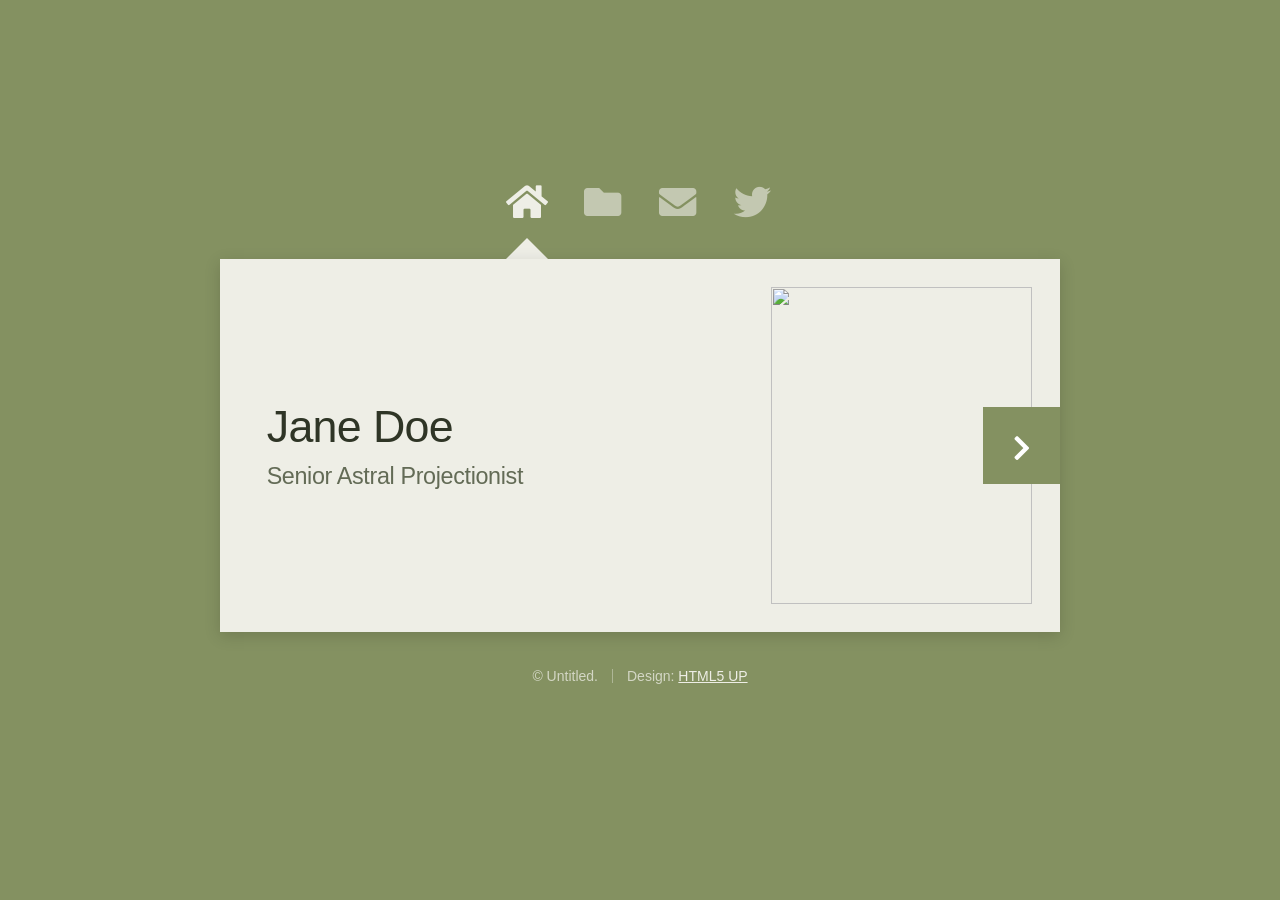
==== index - first.html @ cb17e549 "Add files via upload" ====
<!DOCTYPE HTML>
<!--
	Astral by HTML5 UP
	html5up.net | @ajlkn
	Free for personal and commercial use under the CCA 3.0 license (html5up.net/license)
-->
<html>
	<head>
		<title>Astral by HTML5 UP</title>
		<meta charset="utf-8" />
		<meta name="viewport" content="width=device-width, initial-scale=1, user-scalable=no" />
		<link rel="stylesheet" href="assets/css/main.css" />
		<noscript><link rel="stylesheet" href="assets/css/noscript.css" /></noscript>
	</head>
	<body class="is-preload">

		<!-- Wrapper-->
			<div id="wrapper">

				<!-- Nav -->
					<nav id="nav">
						<a href="#" class="icon solid fa-home"><span>Home</span></a>
						<a href="#work" class="icon solid fa-folder"><span>Work</span></a>
						<a href="#contact" class="icon solid fa-envelope"><span>Contact</span></a>
						<a href="https://twitter.com/ajlkn" class="icon brands fa-twitter"><span>Twitter</span></a>
					</nav>

				<!-- Main -->
					<div id="main">

						<!-- Me -->
							<article id="home" class="panel intro">
								<header>
									<h1>Jane Doe</h1>
									<p>Senior Astral Projectionist</p>
								</header>
								<a href="#work" class="jumplink pic">
									<span class="arrow icon solid fa-chevron-right"><span>See my work</span></span>
									<img src="images/me.jpg" alt="" />
								</a>
							</article>

						<!-- Work -->
							<article id="work" class="panel">
								<header>
									<h2>Work</h2>
								</header>
								<p>
									Phasellus enim sapien, blandit ullamcorper elementum eu, condimentum eu elit.
									Vestibulum ante ipsum primis in faucibus orci luctus et ultrices posuere cubilia
									luctus elit eget interdum.
								</p>
								<section>
									<div class="row">
										<div class="col-4 col-6-medium col-12-small">
											<a href="#" class="image fit"><img src="images/pic01.jpg" alt=""></a>
										</div>
										<div class="col-4 col-6-medium col-12-small">
											<a href="#" class="image fit"><img src="images/pic02.jpg" alt=""></a>
										</div>
										<div class="col-4 col-6-medium col-12-small">
											<a href="#" class="image fit"><img src="images/pic03.jpg" alt=""></a>
										</div>
										<div class="col-4 col-6-medium col-12-small">
											<a href="#" class="image fit"><img src="images/pic04.jpg" alt=""></a>
										</div>
										<div class="col-4 col-6-medium col-12-small">
											<a href="#" class="image fit"><img src="images/pic05.jpg" alt=""></a>
										</div>
										<div class="col-4 col-6-medium col-12-small">
											<a href="#" class="image fit"><img src="images/pic06.jpg" alt=""></a>
										</div>
										<div class="col-4 col-6-medium col-12-small">
											<a href="#" class="image fit"><img src="images/pic07.jpg" alt=""></a>
										</div>
										<div class="col-4 col-6-medium col-12-small">
											<a href="#" class="image fit"><img src="images/pic08.jpg" alt=""></a>
										</div>
										<div class="col-4 col-6-medium col-12-small">
											<a href="#" class="image fit"><img src="images/pic09.jpg" alt=""></a>
										</div>
										<div class="col-4 col-6-medium col-12-small">
											<a href="#" class="image fit"><img src="images/pic10.jpg" alt=""></a>
										</div>
										<div class="col-4 col-6-medium col-12-small">
											<a href="#" class="image fit"><img src="images/pic11.jpg" alt=""></a>
										</div>
										<div class="col-4 col-6-medium col-12-small">
											<a href="#" class="image fit"><img src="images/pic12.jpg" alt=""></a>
										</div>
									</div>
								</section>
							</article>

						<!-- Contact -->
							<article id="contact" class="panel">
								<header>
									<h2>Contact Me</h2>
								</header>
								<form action="#" method="post">
									<div>
										<div class="row">
											<div class="col-6 col-12-medium">
												<input type="text" name="name" placeholder="Name" />
											</div>
											<div class="col-6 col-12-medium">
												<input type="text" name="email" placeholder="Email" />
											</div>
											<div class="col-12">
												<input type="text" name="subject" placeholder="Subject" />
											</div>
											<div class="col-12">
												<textarea name="message" placeholder="Message" rows="6"></textarea>
											</div>
											<div class="col-12">
												<input type="submit" value="Send Message" />
											</div>
										</div>
									</div>
								</form>
							</article>

					</div>

				<!-- Footer -->
					<div id="footer">
						<ul class="copyright">
							<li>&copy; Untitled.</li><li>Design: <a href="http://html5up.net">HTML5 UP</a></li>
						</ul>
					</div>

			</div>

		<!-- Scripts -->
			<script src="assets/js/jquery.min.js"></script>
			<script src="assets/js/browser.min.js"></script>
			<script src="assets/js/breakpoints.min.js"></script>
			<script src="assets/js/util.js"></script>
			<script src="assets/js/main.js"></script>

	</body>
</html>
---- assets/css/main.css ----
@import url("https://fonts.googleapis.com/css?family=Source+Sans+Pro:300,400,300italic,400italic");
@import url("fontawesome-all.min.css");

/*
	Astral by HTML5 UP
	html5up.net | @ajlkn
	Free for personal and commercial use under the CCA 3.0 license (html5up.net/license)
*/

html, body, div, span, applet, object,
iframe, h1, h2, h3, h4, h5, h6, p, blockquote,
pre, a, abbr, acronym, address, big, cite,
code, del, dfn, em, img, ins, kbd, q, s, samp,
small, strike, strong, sub, sup, tt, var, b,
u, i, center, dl, dt, dd, ol, ul, li, fieldset,
form, label, legend, table, caption, tbody,
tfoot, thead, tr, th, td, article, aside,
canvas, details, embed, figure, figcaption,
footer, header, hgroup, menu, nav, output, ruby,
section, summary, time, mark, audio, video {
	margin: 0;
	padding: 0;
	border: 0;
	font-size: 100%;
	font: inherit;
	vertical-align: baseline;}

article, aside, details, figcaption, figure,
footer, header, hgroup, menu, nav, section {
	display: block;}

body {
	line-height: 1;
}

ol, ul {
	list-style: none;
}

blockquote, q {
	quotes: none;
}

	blockquote:before, blockquote:after, q:before, q:after {
		content: '';
		content: none;
	}

table {
	border-collapse: collapse;
	border-spacing: 0;
}

body {
	-webkit-text-size-adjust: none;
}

mark {
	background-color: transparent;
	color: inherit;
}

input::-moz-focus-inner {
	border: 0;
	padding: 0;
}

input, select, textarea {
	-moz-appearance: none;
	-webkit-appearance: none;
	-ms-appearance: none;
	appearance: none;
}

/* Row */

	.row {
		display: flex;
		flex-wrap: wrap;
		box-sizing: border-box;
		align-items: stretch;
	}

		.row > * {
			box-sizing: border-box;
		}

		.row.gtr-uniform > * > :last-child {
			margin-bottom: 0;
		}

		.row.aln-left {
			justify-content: flex-start;
		}

		.row.aln-center {
			justify-content: center;
		}

		.row.aln-right {
			justify-content: flex-end;
		}

		.row.aln-top {
			align-items: flex-start;
		}

		.row.aln-middle {
			align-items: center;
		}

		.row.aln-bottom {
			align-items: flex-end;
		}

		.row > .imp {
			order: -1;
		}

		.row > .col-1 {
			width: 8.33333%;
		}

		.row > .off-1 {
			margin-left: 8.33333%;
		}

		.row > .col-2 {
			width: 16.66667%;
		}

		.row > .off-2 {
			margin-left: 16.66667%;
		}

		.row > .col-3 {
			width: 25%;
		}

		.row > .off-3 {
			margin-left: 25%;
		}

		.row > .col-4 {
			width: 33.33333%;
		}

		.row > .off-4 {
			margin-left: 33.33333%;
		}

		.row > .col-5 {
			width: 41.66667%;
		}

		.row > .off-5 {
			margin-left: 41.66667%;
		}

		.row > .col-6 {
			width: 50%;
		}

		.row > .off-6 {
			margin-left: 50%;
		}

		.row > .col-7 {
			width: 58.33333%;
		}

		.row > .off-7 {
			margin-left: 58.33333%;
		}

		.row > .col-8 {
			width: 66.66667%;
		}

		.row > .off-8 {
			margin-left: 66.66667%;
		}

		.row > .col-9 {
			width: 75%;
		}

		.row > .off-9 {
			margin-left: 75%;
		}

		.row > .col-10 {
			width: 83.33333%;
		}

		.row > .off-10 {
			margin-left: 83.33333%;
		}

		.row > .col-11 {
			width: 91.66667%;
		}

		.row > .off-11 {
			margin-left: 91.66667%;
		}

		.row > .col-12 {
			width: 100%;
		}

		.row > .off-12 {
			margin-left: 100%;
		}

		.row.gtr-0 {
			margin-top: 0em;
			margin-left: 0em;
		}

			.row.gtr-0 > * {
				padding: 0em 0 0 0em;
			}

			.row.gtr-0.gtr-uniform {
				margin-top: 0em;
			}

				.row.gtr-0.gtr-uniform > * {
					padding-top: 0em;
				}

		.row.gtr-25 {
			margin-top: -0.3125em;
			margin-left: -0.3125em;
		}

			.row.gtr-25 > * {
				padding: 0.3125em 0 0 0.3125em;
			}

			.row.gtr-25.gtr-uniform {
				margin-top: -0.3125em;
			}

				.row.gtr-25.gtr-uniform > * {
					padding-top: 0.3125em;
				}

		.row.gtr-50 {
			margin-top: -0.625em;
			margin-left: -0.625em;
		}

			.row.gtr-50 > * {
				padding: 0.625em 0 0 0.625em;
			}

			.row.gtr-50.gtr-uniform {
				margin-top: -0.625em;
			}

				.row.gtr-50.gtr-uniform > * {
					padding-top: 0.625em;
				}

		.row {
			margin-top: -1.25em;
			margin-left: -1.25em;
		}

			.row > * {
				padding: 1.25em 0 0 1.25em;
			}

			.row.gtr-uniform {
				margin-top: -1.25em;
			}

				.row.gtr-uniform > * {
					padding-top: 1.25em;
				}

		.row.gtr-150 {
			margin-top: -1.875em;
			margin-left: -1.875em;
		}

			.row.gtr-150 > * {
				padding: 1.875em 0 0 1.875em;
			}

			.row.gtr-150.gtr-uniform {
				margin-top: -1.875em;
			}

				.row.gtr-150.gtr-uniform > * {
					padding-top: 1.875em;
				}

		.row.gtr-200 {
			margin-top: -2.5em;
			margin-left: -2.5em;
		}

			.row.gtr-200 > * {
				padding: 2.5em 0 0 2.5em;
			}

			.row.gtr-200.gtr-uniform {
				margin-top: -2.5em;
			}

				.row.gtr-200.gtr-uniform > * {
					padding-top: 2.5em;
				}

		@media screen and (max-width: 1680px) {

			.row {
				display: flex;
				flex-wrap: wrap;
				box-sizing: border-box;
				align-items: stretch;
			}

				.row > * {
					box-sizing: border-box;
				}

				.row.gtr-uniform > * > :last-child {
					margin-bottom: 0;
				}

				.row.aln-left {
					justify-content: flex-start;
				}

				.row.aln-center {
					justify-content: center;
				}

				.row.aln-right {
					justify-content: flex-end;
				}

				.row.aln-top {
					align-items: flex-start;
				}

				.row.aln-middle {
					align-items: center;
				}

				.row.aln-bottom {
					align-items: flex-end;
				}

				.row > .imp-xlarge {
					order: -1;
				}

				.row > .col-1-xlarge {
					width: 8.33333%;
				}

				.row > .off-1-xlarge {
					margin-left: 8.33333%;
				}

				.row > .col-2-xlarge {
					width: 16.66667%;
				}

				.row > .off-2-xlarge {
					margin-left: 16.66667%;
				}

				.row > .col-3-xlarge {
					width: 25%;
				}

				.row > .off-3-xlarge {
					margin-left: 25%;
				}

				.row > .col-4-xlarge {
					width: 33.33333%;
				}

				.row > .off-4-xlarge {
					margin-left: 33.33333%;
				}

				.row > .col-5-xlarge {
					width: 41.66667%;
				}

				.row > .off-5-xlarge {
					margin-left: 41.66667%;
				}

				.row > .col-6-xlarge {
					width: 50%;
				}

				.row > .off-6-xlarge {
					margin-left: 50%;
				}

				.row > .col-7-xlarge {
					width: 58.33333%;
				}

				.row > .off-7-xlarge {
					margin-left: 58.33333%;
				}

				.row > .col-8-xlarge {
					width: 66.66667%;
				}

				.row > .off-8-xlarge {
					margin-left: 66.66667%;
				}

				.row > .col-9-xlarge {
					width: 75%;
				}

				.row > .off-9-xlarge {
					margin-left: 75%;
				}

				.row > .col-10-xlarge {
					width: 83.33333%;
				}

				.row > .off-10-xlarge {
					margin-left: 83.33333%;
				}

				.row > .col-11-xlarge {
					width: 91.66667%;
				}

				.row > .off-11-xlarge {
					margin-left: 91.66667%;
				}

				.row > .col-12-xlarge {
					width: 100%;
				}

				.row > .off-12-xlarge {
					margin-left: 100%;
				}

				.row.gtr-0 {
					margin-top: 0em;
					margin-left: 0em;
				}

					.row.gtr-0 > * {
						padding: 0em 0 0 0em;
					}

					.row.gtr-0.gtr-uniform {
						margin-top: 0em;
					}

						.row.gtr-0.gtr-uniform > * {
							padding-top: 0em;
						}

				.row.gtr-25 {
					margin-top: -0.3125em;
					margin-left: -0.3125em;
				}

					.row.gtr-25 > * {
						padding: 0.3125em 0 0 0.3125em;
					}

					.row.gtr-25.gtr-uniform {
						margin-top: -0.3125em;
					}

						.row.gtr-25.gtr-uniform > * {
							padding-top: 0.3125em;
						}

				.row.gtr-50 {
					margin-top: -0.625em;
					margin-left: -0.625em;
				}

					.row.gtr-50 > * {
						padding: 0.625em 0 0 0.625em;
					}

					.row.gtr-50.gtr-uniform {
						margin-top: -0.625em;
					}

						.row.gtr-50.gtr-uniform > * {
							padding-top: 0.625em;
						}

				.row {
					margin-top: -1.25em;
					margin-left: -1.25em;
				}

					.row > * {
						padding: 1.25em 0 0 1.25em;
					}

					.row.gtr-uniform {
						margin-top: -1.25em;
					}

						.row.gtr-uniform > * {
							padding-top: 1.25em;
						}

				.row.gtr-150 {
					margin-top: -1.875em;
					margin-left: -1.875em;
				}

					.row.gtr-150 > * {
						padding: 1.875em 0 0 1.875em;
					}

					.row.gtr-150.gtr-uniform {
						margin-top: -1.875em;
					}

						.row.gtr-150.gtr-uniform > * {
							padding-top: 1.875em;
						}

				.row.gtr-200 {
					margin-top: -2.5em;
					margin-left: -2.5em;
				}

					.row.gtr-200 > * {
						padding: 2.5em 0 0 2.5em;
					}

					.row.gtr-200.gtr-uniform {
						margin-top: -2.5em;
					}

						.row.gtr-200.gtr-uniform > * {
							padding-top: 2.5em;
						}

		}

		@media screen and (max-width: 1280px) {

			.row {
				display: flex;
				flex-wrap: wrap;
				box-sizing: border-box;
				align-items: stretch;
			}

				.row > * {
					box-sizing: border-box;
				}

				.row.gtr-uniform > * > :last-child {
					margin-bottom: 0;
				}

				.row.aln-left {
					justify-content: flex-start;
				}

				.row.aln-center {
					justify-content: center;
				}

				.row.aln-right {
					justify-content: flex-end;
				}

				.row.aln-top {
					align-items: flex-start;
				}

				.row.aln-middle {
					align-items: center;
				}

				.row.aln-bottom {
					align-items: flex-end;
				}

				.row > .imp-large {
					order: -1;
				}

				.row > .col-1-large {
					width: 8.33333%;
				}

				.row > .off-1-large {
					margin-left: 8.33333%;
				}

				.row > .col-2-large {
					width: 16.66667%;
				}

				.row > .off-2-large {
					margin-left: 16.66667%;
				}

				.row > .col-3-large {
					width: 25%;
				}

				.row > .off-3-large {
					margin-left: 25%;
				}

				.row > .col-4-large {
					width: 33.33333%;
				}

				.row > .off-4-large {
					margin-left: 33.33333%;
				}

				.row > .col-5-large {
					width: 41.66667%;
				}

				.row > .off-5-large {
					margin-left: 41.66667%;
				}

				.row > .col-6-large {
					width: 50%;
				}

				.row > .off-6-large {
					margin-left: 50%;
				}

				.row > .col-7-large {
					width: 58.33333%;
				}

				.row > .off-7-large {
					margin-left: 58.33333%;
				}

				.row > .col-8-large {
					width: 66.66667%;
				}

				.row > .off-8-large {
					margin-left: 66.66667%;
				}

				.row > .col-9-large {
					width: 75%;
				}

				.row > .off-9-large {
					margin-left: 75%;
				}

				.row > .col-10-large {
					width: 83.33333%;
				}

				.row > .off-10-large {
					margin-left: 83.33333%;
				}

				.row > .col-11-large {
					width: 91.66667%;
				}

				.row > .off-11-large {
					margin-left: 91.66667%;
				}

				.row > .col-12-large {
					width: 100%;
				}

				.row > .off-12-large {
					margin-left: 100%;
				}

				.row.gtr-0 {
					margin-top: 0em;
					margin-left: 0em;
				}

					.row.gtr-0 > * {
						padding: 0em 0 0 0em;
					}

					.row.gtr-0.gtr-uniform {
						margin-top: 0em;
					}

						.row.gtr-0.gtr-uniform > * {
							padding-top: 0em;
						}

				.row.gtr-25 {
					margin-top: -0.3125em;
					margin-left: -0.3125em;
				}

					.row.gtr-25 > * {
						padding: 0.3125em 0 0 0.3125em;
					}

					.row.gtr-25.gtr-uniform {
						margin-top: -0.3125em;
					}

						.row.gtr-25.gtr-uniform > * {
							padding-top: 0.3125em;
						}

				.row.gtr-50 {
					margin-top: -0.625em;
					margin-left: -0.625em;
				}

					.row.gtr-50 > * {
						padding: 0.625em 0 0 0.625em;
					}

					.row.gtr-50.gtr-uniform {
						margin-top: -0.625em;
					}

						.row.gtr-50.gtr-uniform > * {
							padding-top: 0.625em;
						}

				.row {
					margin-top: -1.25em;
					margin-left: -1.25em;
				}

					.row > * {
						padding: 1.25em 0 0 1.25em;
					}

					.row.gtr-uniform {
						margin-top: -1.25em;
					}

						.row.gtr-uniform > * {
							padding-top: 1.25em;
						}

				.row.gtr-150 {
					margin-top: -1.875em;
					margin-left: -1.875em;
				}

					.row.gtr-150 > * {
						padding: 1.875em 0 0 1.875em;
					}

					.row.gtr-150.gtr-uniform {
						margin-top: -1.875em;
					}

						.row.gtr-150.gtr-uniform > * {
							padding-top: 1.875em;
						}

				.row.gtr-200 {
					margin-top: -2.5em;
					margin-left: -2.5em;
				}

					.row.gtr-200 > * {
						padding: 2.5em 0 0 2.5em;
					}

					.row.gtr-200.gtr-uniform {
						margin-top: -2.5em;
					}

						.row.gtr-200.gtr-uniform > * {
							padding-top: 2.5em;
						}

		}

		@media screen and (max-width: 980px) {

			.row {
				display: flex;
				flex-wrap: wrap;
				box-sizing: border-box;
				align-items: stretch;
			}

				.row > * {
					box-sizing: border-box;
				}

				.row.gtr-uniform > * > :last-child {
					margin-bottom: 0;
				}

				.row.aln-left {
					justify-content: flex-start;
				}

				.row.aln-center {
					justify-content: center;
				}

				.row.aln-right {
					justify-content: flex-end;
				}

				.row.aln-top {
					align-items: flex-start;
				}

				.row.aln-middle {
					align-items: center;
				}

				.row.aln-bottom {
					align-items: flex-end;
				}

				.row > .imp-medium {
					order: -1;
				}

				.row > .col-1-medium {
					width: 8.33333%;
				}

				.row > .off-1-medium {
					margin-left: 8.33333%;
				}

				.row > .col-2-medium {
					width: 16.66667%;
				}

				.row > .off-2-medium {
					margin-left: 16.66667%;
				}

				.row > .col-3-medium {
					width: 25%;
				}

				.row > .off-3-medium {
					margin-left: 25%;
				}

				.row > .col-4-medium {
					width: 33.33333%;
				}

				.row > .off-4-medium {
					margin-left: 33.33333%;
				}

				.row > .col-5-medium {
					width: 41.66667%;
				}

				.row > .off-5-medium {
					margin-left: 41.66667%;
				}

				.row > .col-6-medium {
					width: 50%;
				}

				.row > .off-6-medium {
					margin-left: 50%;
				}

				.row > .col-7-medium {
					width: 58.33333%;
				}

				.row > .off-7-medium {
					margin-left: 58.33333%;
				}

				.row > .col-8-medium {
					width: 66.66667%;
				}

				.row > .off-8-medium {
					margin-left: 66.66667%;
				}

				.row > .col-9-medium {
					width: 75%;
				}

				.row > .off-9-medium {
					margin-left: 75%;
				}

				.row > .col-10-medium {
					width: 83.33333%;
				}

				.row > .off-10-medium {
					margin-left: 83.33333%;
				}

				.row > .col-11-medium {
					width: 91.66667%;
				}

				.row > .off-11-medium {
					margin-left: 91.66667%;
				}

				.row > .col-12-medium {
					width: 100%;
				}

				.row > .off-12-medium {
					margin-left: 100%;
				}

				.row.gtr-0 {
					margin-top: 0em;
					margin-left: 0em;
				}

					.row.gtr-0 > * {
						padding: 0em 0 0 0em;
					}

					.row.gtr-0.gtr-uniform {
						margin-top: 0em;
					}

						.row.gtr-0.gtr-uniform > * {
							padding-top: 0em;
						}

				.row.gtr-25 {
					margin-top: -0.3125em;
					margin-left: -0.3125em;
				}

					.row.gtr-25 > * {
						padding: 0.3125em 0 0 0.3125em;
					}

					.row.gtr-25.gtr-uniform {
						margin-top: -0.3125em;
					}

						.row.gtr-25.gtr-uniform > * {
							padding-top: 0.3125em;
						}

				.row.gtr-50 {
					margin-top: -0.625em;
					margin-left: -0.625em;
				}

					.row.gtr-50 > * {
						padding: 0.625em 0 0 0.625em;
					}

					.row.gtr-50.gtr-uniform {
						margin-top: -0.625em;
					}

						.row.gtr-50.gtr-uniform > * {
							padding-top: 0.625em;
						}

				.row {
					margin-top: -1.25em;
					margin-left: -1.25em;
				}

					.row > * {
						padding: 1.25em 0 0 1.25em;
					}

					.row.gtr-uniform {
						margin-top: -1.25em;
					}

						.row.gtr-uniform > * {
							padding-top: 1.25em;
						}

				.row.gtr-150 {
					margin-top: -1.875em;
					margin-left: -1.875em;
				}

					.row.gtr-150 > * {
						padding: 1.875em 0 0 1.875em;
					}

					.row.gtr-150.gtr-uniform {
						margin-top: -1.875em;
					}

						.row.gtr-150.gtr-uniform > * {
							padding-top: 1.875em;
						}

				.row.gtr-200 {
					margin-top: -2.5em;
					margin-left: -2.5em;
				}

					.row.gtr-200 > * {
						padding: 2.5em 0 0 2.5em;
					}

					.row.gtr-200.gtr-uniform {
						margin-top: -2.5em;
					}

						.row.gtr-200.gtr-uniform > * {
							padding-top: 2.5em;
						}

		}

		@media screen and (max-width: 736px) {

			.row {
				display: flex;
				flex-wrap: wrap;
				box-sizing: border-box;
				align-items: stretch;
			}

				.row > * {
					box-sizing: border-box;
				}

				.row.gtr-uniform > * > :last-child {
					margin-bottom: 0;
				}

				.row.aln-left {
					justify-content: flex-start;
				}

				.row.aln-center {
					justify-content: center;
				}

				.row.aln-right {
					justify-content: flex-end;
				}

				.row.aln-top {
					align-items: flex-start;
				}

				.row.aln-middle {
					align-items: center;
				}

				.row.aln-bottom {
					align-items: flex-end;
				}

				.row > .imp-small {
					order: -1;
				}

				.row > .col-1-small {
					width: 8.33333%;
				}

				.row > .off-1-small {
					margin-left: 8.33333%;
				}

				.row > .col-2-small {
					width: 16.66667%;
				}

				.row > .off-2-small {
					margin-left: 16.66667%;
				}

				.row > .col-3-small {
					width: 25%;
				}

				.row > .off-3-small {
					margin-left: 25%;
				}

				.row > .col-4-small {
					width: 33.33333%;
				}

				.row > .off-4-small {
					margin-left: 33.33333%;
				}

				.row > .col-5-small {
					width: 41.66667%;
				}

				.row > .off-5-small {
					margin-left: 41.66667%;
				}

				.row > .col-6-small {
					width: 50%;
				}

				.row > .off-6-small {
					margin-left: 50%;
				}

				.row > .col-7-small {
					width: 58.33333%;
				}

				.row > .off-7-small {
					margin-left: 58.33333%;
				}

				.row > .col-8-small {
					width: 66.66667%;
				}

				.row > .off-8-small {
					margin-left: 66.66667%;
				}

				.row > .col-9-small {
					width: 75%;
				}

				.row > .off-9-small {
					margin-left: 75%;
				}

				.row > .col-10-small {
					width: 83.33333%;
				}

				.row > .off-10-small {
					margin-left: 83.33333%;
				}

				.row > .col-11-small {
					width: 91.66667%;
				}

				.row > .off-11-small {
					margin-left: 91.66667%;
				}

				.row > .col-12-small {
					width: 100%;
				}

				.row > .off-12-small {
					margin-left: 100%;
				}

				.row.gtr-0 {
					margin-top: 0em;
					margin-left: 0em;
				}

					.row.gtr-0 > * {
						padding: 0em 0 0 0em;
					}

					.row.gtr-0.gtr-uniform {
						margin-top: 0em;
					}

						.row.gtr-0.gtr-uniform > * {
							padding-top: 0em;
						}

				.row.gtr-25 {
					margin-top: -0.3125em;
					margin-left: -0.3125em;
				}

					.row.gtr-25 > * {
						padding: 0.3125em 0 0 0.3125em;
					}

					.row.gtr-25.gtr-uniform {
						margin-top: -0.3125em;
					}

						.row.gtr-25.gtr-uniform > * {
							padding-top: 0.3125em;
						}

				.row.gtr-50 {
					margin-top: -0.625em;
					margin-left: -0.625em;
				}

					.row.gtr-50 > * {
						padding: 0.625em 0 0 0.625em;
					}

					.row.gtr-50.gtr-uniform {
						margin-top: -0.625em;
					}

						.row.gtr-50.gtr-uniform > * {
							padding-top: 0.625em;
						}

				.row {
					margin-top: -1.25em;
					margin-left: -1.25em;
				}

					.row > * {
						padding: 1.25em 0 0 1.25em;
					}

					.row.gtr-uniform {
						margin-top: -1.25em;
					}

						.row.gtr-uniform > * {
							padding-top: 1.25em;
						}

				.row.gtr-150 {
					margin-top: -1.875em;
					margin-left: -1.875em;
				}

					.row.gtr-150 > * {
						padding: 1.875em 0 0 1.875em;
					}

					.row.gtr-150.gtr-uniform {
						margin-top: -1.875em;
					}

						.row.gtr-150.gtr-uniform > * {
							padding-top: 1.875em;
						}

				.row.gtr-200 {
					margin-top: -2.5em;
					margin-left: -2.5em;
				}

					.row.gtr-200 > * {
						padding: 2.5em 0 0 2.5em;
					}

					.row.gtr-200.gtr-uniform {
						margin-top: -2.5em;
					}

						.row.gtr-200.gtr-uniform > * {
							padding-top: 2.5em;
						}

		}

/* Basic */

	html {
		box-sizing: border-box;
	}

	*, *:before, *:after {
		box-sizing: inherit;
	}

	body {
		background-color: #849161;
		background-image: none;
		overflow-y: scroll;
	}

		body.is-preload *, body.is-preload *:before, body.is-preload *:after {
			-moz-animation: none !important;
			-webkit-animation: none !important;
			-ms-animation: none !important;
			animation: none !important;
			-moz-transition: none !important;
			-webkit-transition: none !important;
			-ms-transition: none !important;
			transition: none !important;
		}

	body, input, textarea, select {
		font-family: 'Montserrat', sans-serif;
		font-weight: 300;
		color: #2f3526;
		font-size: 20pt;
		line-height: 1.75em;
	}

		@media screen and (max-width: 1680px) {

			body, input, textarea, select {
				font-size: 15pt;
			}

		}

		@media screen and (max-width: 1280px) {

			body, input, textarea, select {
				font-size: 14pt;
			}

		}

		@media screen and (max-width: 736px) {

			body, input, textarea, select {
				font-size: 12pt;
			}

		}

		@media screen and (max-width: 360px) {

			body, input, textarea, select {
				font-size: 11pt;
			}

		}

	strong, b, h1, h2, h3, h4, h5, h6 {
		font-weight: 400;
		color: #2f3526;
	}

	h1 {
		font-size: 2.4em;
		letter-spacing: -0.015em;
	}

	h2 {
		font-size: 1.8em;
		letter-spacing: -0.015em;
	}

	h3, h4, h5, h6 {
		font-size: 1.25em;
		letter-spacing: -0.015em;
	}

	@media screen and (max-width: 736px) {

		h1 {
			font-size: 1.75em;
		}

		h2 {
			font-size: 1.375em;
		}

		h3, h4, h5, h6 {
			font-size: 1em;
		}

	}

	blockquote {
		border-left: solid 0.5em #849161;
		padding: 1em 0 1em 2em;
		font-style: italic;
	}

	em, i {
		font-style: italic;
	}

	hr {
		border: 0;
		border-top: solid 1px #d5d8cd;
		padding: 1.5em 0 0 0;
		margin: 1.75em 0 0 0;
	}

	sub {
		position: relative;
		top: 0.5em;
		font-size: 0.8em;
	}

	sup {
		position: relative;
		top: -0.5em;
		font-size: 0.8em;
	}

	br.clear {
		clear: both;
	}

	p, ul, ol, dl, table, blockquote, form {
		margin-bottom: 2em;
	}

/* Table */

	table {
		width: 100%;
	}

		table.default tbody tr {
			border-bottom: solid 1px #d5d8cd;
		}

		table.default td {
			padding: 0.5em 1em 0.5em 1em;
		}

		table.default th {
			text-align: left;
			font-weight: 400;
			padding: 0.5em 1em 0.5em 1em;
		}

		table.default thead {
			border-bottom: solid 2px #d5d8cd;
		}

/* Form */

	form label {
		display: block;
		font-weight: 400;
		color: #2f3526;
		margin: 0 0 1em 0;
	}

	form input[type="text"],
	form input[type="email"],
	form input[type="password"],
	form select,
	form textarea {
		-webkit-appearance: none;
		border: 0;
		background: #ffffff;
		padding: 0.75em;
		width: 100%;
		color: #2f3526;
		-moz-transition: background-color .25s ease-in-out;
		-webkit-transition: background-color .25s ease-in-out;
		-ms-transition: background-color .25s ease-in-out;
		transition: background-color .25s ease-in-out;
	}

		form input[type="text"]:focus,
		form input[type="email"]:focus,
		form input[type="password"]:focus,
		form select:focus,
		form textarea:focus {
			background: #ffffff;
		}

	form input[type="text"],
	form input[type="email"],
	form input[type="password"],
	form select {
		line-height: 1.35em;
	}

	form ::-webkit-input-placeholder {
		color: #888888;
	}

	form :-moz-placeholder {
		color: #888888;
	}

	form ::-moz-placeholder {
		color: #888888;
	}

	form :-ms-input-placeholder {
		color: #888888;
	}

/* Section/Article */

	section, article {
		margin-bottom: 3em;
	}

		section > :last-child, section:last-child, article > :last-child, article:last-child {
			margin-bottom: 0;
		}

	header {
		margin: 0 0 1.5em 0;
	}

		header > p {
			margin: 0.5em 0 0 0;
			color: #636b56;
		}

		@media screen and (max-width: 736px) {

			header {
				margin: 0 0 1em 0;
			}

		}

/* Image */

	.image {
		display: inline-block;
	}

		.image img {
			display: block;
			width: 100%;
		}

		.image.fit {
			display: block;
			width: 100%;
		}

		.image.featured {
			display: block;
			width: 100%;
			margin: 0 0 2em 0;
		}

		.image.left {
			float: left;
			margin: 0 2em 2em 0;
		}

		.image.centered {
			display: block;
			margin: 0 0 2em 0;
		}

			.image.centered img {
				margin: 0 auto;
				width: auto;
			}

/* Button */

	input[type="button"],
	input[type="submit"],
	input[type="reset"],
	button,
	.button {
		-moz-transition: background-color .25s ease-in-out;
		-webkit-transition: background-color .25s ease-in-out;
		-ms-transition: background-color .25s ease-in-out;
		transition: background-color .25s ease-in-out;
		-webkit-appearance: none;
		display: inline-block;
		background-color: #849161;
		color: #ffffff;
		border: 0;
		cursor: pointer;
		outline: 0;
		padding: 0.7em 1.5em 0.7em 1.5em;
	}

		input[type="button"]:hover,
		input[type="submit"]:hover,
		input[type="reset"]:hover,
		button:hover,
		.button:hover {
			background-color: #6f7b50;
		}

		input[type="button"]:active,
		input[type="submit"]:active,
		input[type="reset"]:active,
		button:active,
		.button:active {
			background-color: #5b6542;
		}

		input[type="button"].alt,
		input[type="submit"].alt,
		input[type="reset"].alt,
		button.alt,
		.button.alt {
			background-color: #777777;
		}

			input[type="button"].alt:hover,
			input[type="submit"].alt:hover,
			input[type="reset"].alt:hover,
			button.alt:hover,
			.button.alt:hover {
				background-color: #888888;
			}

			input[type="button"].alt:active,
			input[type="submit"].alt:active,
			input[type="reset"].alt:active,
			button.alt:active,
			.button.alt:active {
				background-color: #999999;
			}

		input[type="button"].small,
		input[type="submit"].small,
		input[type="reset"].small,
		button.small,
		.button.small {
			font-size: 0.75em;
		}

		input[type="button"].large,
		input[type="submit"].large,
		input[type="reset"].large,
		button.large,
		.button.large {
			font-size: 1.25em;
			padding: 0.5em 1.25em 0.5em 1.25em;
		}

		input[type="button"].xlarge,
		input[type="submit"].xlarge,
		input[type="reset"].xlarge,
		button.xlarge,
		.button.xlarge {
			font-size: 1.5em;
			padding: 0.5em 1.25em 0.5em 1.25em;
		}

		@media screen and (max-width: 736px) {

			input[type="button"],
			input[type="submit"],
			input[type="reset"],
			button,
			.button {
				width: 100%;
			}

		}

/* List */

	ul {
		list-style: disc;
		padding-left: 1em;
	}

		ul li {
			padding-left: 0.5em;
		}

	ol {
		list-style: decimal;
		padding-left: 1.25em;
	}

		ol li {
			padding-left: 0.25em;
		}

/* Actions */

	ul.actions {
		list-style: none;
		padding-left: 0;
	}

		ul.actions li {
			display: inline-block;
			padding-left: 0;
			margin: 0 0 0 0.5em;
		}

			ul.actions li:first-child {
				margin-left: 0;
			}

		@media screen and (max-width: 736px) {

			ul.actions li {
				display: block;
				margin: 0.75em 0 0 0;
			}

				ul.actions li:first-child {
					margin-top: 0;
				}

		}

/* Icons */

	.icon {
		text-decoration: none;
		position: relative;
		text-decoration: none;
	}

		.icon:before {
			-moz-osx-font-smoothing: grayscale;
			-webkit-font-smoothing: antialiased;
			display: inline-block;
			font-style: normal;
			font-variant: normal;
			text-rendering: auto;
			line-height: 1;
			text-transform: none !important;
			font-family: 'Font Awesome 5 Free';
			font-weight: 400;
		}

		.icon.solid:before {
			font-weight: 900;
		}

		.icon.brands:before {
			font-family: 'Font Awesome 5 Brands';
		}

		.icon:before {
			line-height: inherit;
		}

		.icon > .label {
			display: none;
		}

/* Nav */

	#nav {
		text-align: center;
		height: 4.25em;
		cursor: default;
	}

		#nav a {
			position: relative;
			display: inline-block;
			color: #eeeee6;
			width: 1em;
			height: 1em;
			line-height: 0.9em;
			font-size: 2.5em;
			margin: 0 0.25em 0 0.25em;
			opacity: 0.6;
			outline: 0;
			-moz-transition: opacity .25s ease-in-out;
			-webkit-transition: opacity .25s ease-in-out;
			-ms-transition: opacity .25s ease-in-out;
			transition: opacity .25s ease-in-out;
		}

			#nav a.icon:before {
				padding-right: 0;
			}

			#nav a:before {
				font-size: 0.8em;
			}

			#nav a:after {
				content: '';
				display: block;
				position: absolute;
				left: 50%;
				bottom: -0.75em;
				margin-left: -0.5em;
				border-bottom: solid 0em #eeeee6;
				border-left: solid 0.5em transparent;
				border-right: solid 0.5em transparent;
				-moz-transition: border-bottom-width .25s ease-in-out;
				-webkit-transition: border-bottom-width .25s ease-in-out;
				-ms-transition: border-bottom-width .25s ease-in-out;
				transition: border-bottom-width .25s ease-in-out;
			}

			#nav a span {
				display: block;
				position: absolute;
				background: #eeeee6;
				color: #2f3526;
				top: -2.75em;
				font-size: 0.3em;
				height: 2.25em;
				line-height: 2.25em;
				left: 50%;
				opacity: 0;
				-moz-transition: opacity .25s ease-in-out;
				-webkit-transition: opacity .25s ease-in-out;
				-ms-transition: opacity .25s ease-in-out;
				transition: opacity .25s ease-in-out;
				width: 5.5em;
				margin-left: -2.75em;
			}

				#nav a span:after {
					content: '';
					display: block;
					position: absolute;
					bottom: -0.4em;
					left: 50%;
					margin-left: -0.6em;
					border-top: solid 0.6em #eeeee6;
					border-left: solid 0.6em transparent;
					border-right: solid 0.6em transparent;
				}

			#nav a:hover {
				opacity: 1.0;
			}

				#nav a:hover span {
					opacity: 1.0;
				}

			#nav a.active {
				opacity: 1.0;
			}

				#nav a.active:after {
					border-bottom-width: 0.5em;
				}

		@media screen and (max-width: 980px) {

			#nav a span {
				display: none;
			}

		}

/* Wrapper */

	#wrapper {
		width: 45em;
		margin: 0 auto;
		min-height: 100vh;
		max-width: 100%;
		padding: 4em 0;
		display: -moz-flex;
		display: -webkit-flex;
		display: -ms-flex;
		display: flex;
		-moz-flex-direction: column;
		-webkit-flex-direction: column;
		-ms-flex-direction: column;
		flex-direction: column;
		-moz-align-items: center;
		-webkit-align-items: center;
		-ms-align-items: center;
		align-items: center;
		-moz-justify-content: center;
		-webkit-justify-content: center;
		-ms-justify-content: center;
		justify-content: center;
		-moz-transition: opacity 1s ease-in-out;
		-webkit-transition: opacity 1s ease-in-out;
		-ms-transition: opacity 1s ease-in-out;
		transition: opacity 1s ease-in-out;
	}

		body.is-preload #wrapper {
			opacity: 0;
		}

		@media screen and (max-width: 1280px) {

			#wrapper {
				padding: 3em 0;
				max-width: calc(100% - 6em);
			}

		}

		@media screen and (max-width: 980px) {

			#wrapper {
				padding: 1.5em 0;
				max-width: calc(100% - 8em);
			}

		}

		@media screen and (max-width: 736px) {

			#wrapper {
				padding: 1em 0;
				max-width: calc(100% - 2em);
			}

		}

		@media screen and (max-width: 360px) {

			#wrapper {
				padding: 1em 0;
				max-width: 100%;
			}

		}

/* Main */

	#main {
		position: relative;
		overflow: hidden;
		width: 100%;
		background: #eeeee6;
		box-shadow: 0px 4px 15px rgba(0, 0, 0, 0.15);
		-moz-transition: min-height 0.5s ease-in-out, max-height 0.5s ease-in-out;
		-webkit-transition: min-height 0.5s ease-in-out, max-height 0.5s ease-in-out;
		-ms-transition: min-height 0.5s ease-in-out, max-height 0.5s ease-in-out;
		transition: min-height 0.5s ease-in-out, max-height 0.5s ease-in-out;
	}

		#main > .panel {
			-moz-transition: opacity 0.25s ease-in-out;
			-webkit-transition: opacity 0.25s ease-in-out;
			-ms-transition: opacity 0.25s ease-in-out;
			transition: opacity 0.25s ease-in-out;
			margin-bottom: 0;
			position: relative;
			padding: 3.5em 2.5em 2.5em 2.5em;
			width: 100%;
			background: #eeeee6;
		}

			#main > .panel.inactive {
				opacity: 0;
			}

			@media screen and (max-width: 736px) {

				#main > .panel {
					padding: 2em 1.5em 1.5em 1.5em;
				}

			}

			#main > .panel.intro {
				padding: 0;
				height: 20em;
				display: -moz-flex;
				display: -webkit-flex;
				display: -ms-flex;
				display: flex;
				-moz-flex-direction: row;
				-webkit-flex-direction: row;
				-ms-flex-direction: row;
				flex-direction: row;
				-moz-align-items: center;
				-webkit-align-items: center;
				-ms-align-items: center;
				align-items: center;
			}

				#main > .panel.intro .pic {
					text-decoration: none;
					position: relative;
					-moz-flex-grow: 0;
					-webkit-flex-grow: 0;
					-ms-flex-grow: 0;
					flex-grow: 0;
					-moz-flex-shrink: 0;
					-webkit-flex-shrink: 0;
					-ms-flex-shrink: 0;
					flex-shrink: 0;
					width: 17em;
					height: 100%;
				}

					#main > .panel.intro .pic:before {
						content: '';
						position: absolute;
						top: 0;
						left: 0;
						background: rgba(132, 145, 97, 0.2);
						width: 100%;
						height: 100%;
						z-index: 1;
					}

					#main > .panel.intro .pic img {
						position: relative;
						display: block;
						position: absolute;
						top: 0;
						left: 0;
						width: 100%;
						height: 100%;
						-moz-object-fit: cover;
						-webkit-object-fit: cover;
						-ms-object-fit: cover;
						object-fit: cover;
						-moz-object-position: center;
						-webkit-object-position: center;
						-ms-object-position: center;
						object-position: center;
					}

					#main > .panel.intro .pic .arrow {
						display: block;
						position: absolute;
						right: 0;
						top: 50%;
						margin-top: -1.375em;
						width: 2.75em;
						height: 2.75em;
						background: #849161;
						color: #ffffff;
						text-align: center;
						line-height: 2.75em;
						font-size: 1.5em;
						z-index: 1;
						-moz-transition: width .15s ease-in-out, padding-right .15s ease-in-out;
						-webkit-transition: width .15s ease-in-out, padding-right .15s ease-in-out;
						-ms-transition: width .15s ease-in-out, padding-right .15s ease-in-out;
						transition: width .15s ease-in-out, padding-right .15s ease-in-out;
					}

						#main > .panel.intro .pic .arrow:before {
							position: relative;
							padding-right: 0;
							top: 0.125em;
						}

						#main > .panel.intro .pic .arrow span {
							display: block;
							text-indent: -9999px;
						}

					#main > .panel.intro .pic:hover .arrow {
						width: 3em;
						padding-right: 0.25em;
					}

				#main > .panel.intro header {
					-moz-flex-grow: 1;
					-webkit-flex-grow: 1;
					-ms-flex-grow: 1;
					flex-grow: 1;
					-moz-flex-shrink: 1;
					-webkit-flex-shrink: 1;
					-ms-flex-shrink: 1;
					flex-shrink: 1;
					padding: 3.5em 2.5em;
					margin-bottom: 0;
					width: 100%;
				}

					#main > .panel.intro header h1 {
						line-height: 1.25em;
						margin-bottom: 0;
					}

					#main > .panel.intro header p {
						letter-spacing: -0.015em;
						font-size: 1.25em;
						margin: 0.25em 0 0 0;
					}

				@media screen and (max-width: 980px) {

					#main > .panel.intro {
						-moz-flex-direction: column;
						-webkit-flex-direction: column;
						-ms-flex-direction: column;
						flex-direction: column;
						height: auto;
					}

						#main > .panel.intro .pic {
							height: 25em;
							width: 100%;
						}

						#main > .panel.intro header {
							padding: 4em;
							text-align: center;
						}

				}

				@media screen and (max-width: 736px) {

					#main > .panel.intro .pic {
						height: 20em;
					}

					#main > .panel.intro header {
						padding: 2.75em 2em 2.5em 2em;
					}

						#main > .panel.intro header p {
							font-size: 1em;
							margin: 0.25em 0 0 0;
						}

				}

/* Footer */

	#footer {
		color: rgba(238, 238, 230, 0.75);
		text-align: center;
		padding: 2em 0 0 0;
		font-size: 0.75em;
	}

		#footer a {
			color: #eeeee6;
			-moz-transition: color .25s ease-in-out;
			-webkit-transition: color .25s ease-in-out;
			-ms-transition: color .25s ease-in-out;
			transition: color .25s ease-in-out;
		}

			#footer a:hover {
				color: #ffffff;
			}

		#footer .copyright {
			list-style: none;
			padding-left: 0;
		}

			#footer .copyright li {
				display: inline-block;
				padding-left: 1em;
				margin-left: 1em;
				border-left: solid 1px rgba(238, 238, 230, 0.4);
				line-height: 1;
			}

				#footer .copyright li:first-child {
					padding-left: 0;
					margin-left: 0;
					border-left: 0;
				}

		@media screen and (max-width: 736px) {

			#footer .copyright li {
				padding-left: 0.5em;
				margin-left: 0.5em;
			}

		}
/* Ensure the booking panel behaves like the other panels */
#main > #booking {
	opacity: 1;
	display: block;
}

#main > #booking.inactive {
	opacity: 0;
	display: none;
}

/* Ensure the Setmore iframe container displays correctly */
.booking-container {
	width: 100%;
	min-height: 650px;
	position: relative;
	z-index: 10;
}

.booking-container iframe {
	width: 100% !important;
	height: 650px !important;
	border: 0;
	display: block;
}
<style>
  /* Fit the logo completely without cropping */
  #main > .panel.intro .pic {
    background-color: #849161 !important; /* Matches your sage green theme */
  }
  #main > .panel.intro .pic img {
    object-fit: contain !important;
    padding: 1.5em; /* Adds breathing room around the logo */
  }
  /* Optional: removes the dark overlay so your logo colors stay bright */
  #main > .panel.intro .pic:before {
    display: none !important;
  }
</style>
---- assets/css/noscript.css ----
/*
	Astral by HTML5 UP
	html5up.net | @ajlkn
	Free for personal and commercial use under the CCA 3.0 license (html5up.net/license)
*/

/* Wrapper */

	#wrapper {
		opacity: 1 !important;
	}

/* Nav */

	#nav a {
		opacity: 1.0;
	}

		#nav a:before, #nav a:after {
			display: none;
		}

		#nav a span {
			top: 0;
			opacity: 1.0;
		}

			#nav a span:after {
				display: none;
			}

/* Main */

	#main {
		background: none;
		box-shadow: none;
	}

		#main > .panel {
			background: #ffffff;
			margin-bottom: 2em;
		}

			#main > .panel:last-child {
				margin-bottom: 0;
			}
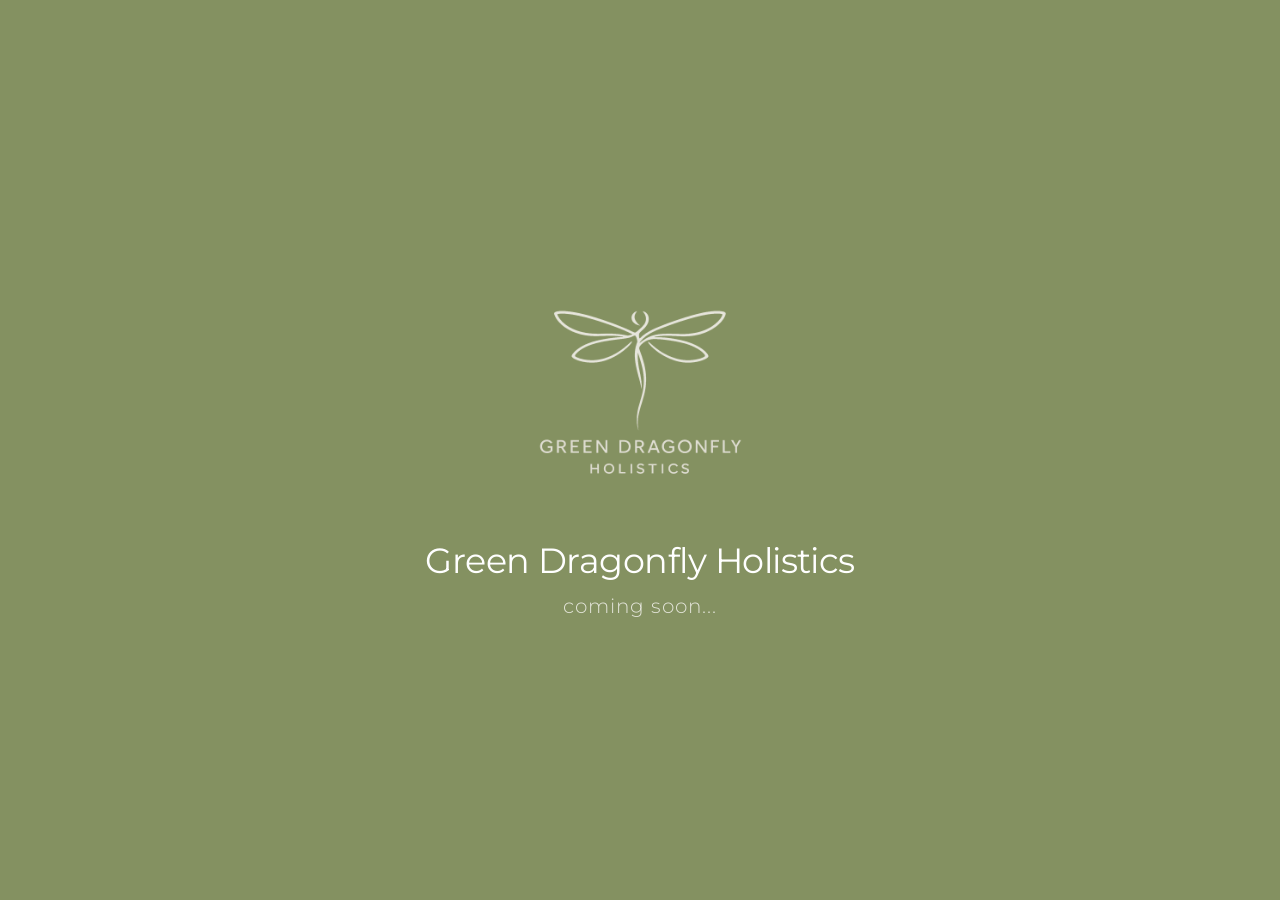
==== commit 3ba47d71: "Replace old HTML template with new coming soon page" ====
--- a/index - first.html
+++ b/index - first.html
@@ -1,142 +1,84 @@
 <!DOCTYPE HTML>
-<!--
-	Astral by HTML5 UP
-	html5up.net | @ajlkn
-	Free for personal and commercial use under the CCA 3.0 license (html5up.net/license)
--->
 <html>
-	<head>
-		<title>Astral by HTML5 UP</title>
-		<meta charset="utf-8" />
-		<meta name="viewport" content="width=device-width, initial-scale=1, user-scalable=no" />
-		<link rel="stylesheet" href="assets/css/main.css" />
-		<noscript><link rel="stylesheet" href="assets/css/noscript.css" /></noscript>
-	</head>
-	<body class="is-preload">
+<head>
+    <title>Green Dragonfly Holistics - Coming Soon</title>
+    <meta charset="utf-8" />
+    <meta name="viewport" content="width=device-width, initial-scale=1, user-scalable=no" />
+    
+    <!-- Google Font: Montserrat -->
+    <link rel="preconnect" href="https://fonts.googleapis.com">
+    <link rel="preconnect" href="https://fonts.gstatic.com" crossorigin>
+    <link href="https://fonts.googleapis.com/css2?family=Montserrat:wght@300;400;600&display=swap" rel="stylesheet">
 
-		<!-- Wrapper-->
-			<div id="wrapper">
+    <style>
+        * {
+            box-sizing: border-box;
+            margin: 0;
+            padding: 0;
+        }
 
-				<!-- Nav -->
-					<nav id="nav">
-						<a href="#" class="icon solid fa-home"><span>Home</span></a>
-						<a href="#work" class="icon solid fa-folder"><span>Work</span></a>
-						<a href="#contact" class="icon solid fa-envelope"><span>Contact</span></a>
-						<a href="https://twitter.com/ajlkn" class="icon brands fa-twitter"><span>Twitter</span></a>
-					</nav>
+        body {
+            font-family: 'Montserrat', sans-serif;
+            background-color: #849161; /* Sage Green */
+            color: #eeeee6; /* Soft Cream */
+            display: flex;
+            justify-content: center;
+            align-items: center;
+            min-height: 100vh;
+            text-align: center;
+            padding: 20px;
+        }
 
-				<!-- Main -->
-					<div id="main">
+        .container {
+            max-width: 600px;
+            width: 100%;
+        }
 
-						<!-- Me -->
-							<article id="home" class="panel intro">
-								<header>
-									<h1>Jane Doe</h1>
-									<p>Senior Astral Projectionist</p>
-								</header>
-								<a href="#work" class="jumplink pic">
-									<span class="arrow icon solid fa-chevron-right"><span>See my work</span></span>
-									<img src="images/me.jpg" alt="" />
-								</a>
-							</article>
+        .logo {
+            max-width: 220px;
+            height: auto;
+            object-fit: contain;
+            margin-bottom: 2rem;
+        }
 
-						<!-- Work -->
-							<article id="work" class="panel">
-								<header>
-									<h2>Work</h2>
-								</header>
-								<p>
-									Phasellus enim sapien, blandit ullamcorper elementum eu, condimentum eu elit.
-									Vestibulum ante ipsum primis in faucibus orci luctus et ultrices posuere cubilia
-									luctus elit eget interdum.
-								</p>
-								<section>
-									<div class="row">
-										<div class="col-4 col-6-medium col-12-small">
-											<a href="#" class="image fit"><img src="images/pic01.jpg" alt=""></a>
-										</div>
-										<div class="col-4 col-6-medium col-12-small">
-											<a href="#" class="image fit"><img src="images/pic02.jpg" alt=""></a>
-										</div>
-										<div class="col-4 col-6-medium col-12-small">
-											<a href="#" class="image fit"><img src="images/pic03.jpg" alt=""></a>
-										</div>
-										<div class="col-4 col-6-medium col-12-small">
-											<a href="#" class="image fit"><img src="images/pic04.jpg" alt=""></a>
-										</div>
-										<div class="col-4 col-6-medium col-12-small">
-											<a href="#" class="image fit"><img src="images/pic05.jpg" alt=""></a>
-										</div>
-										<div class="col-4 col-6-medium col-12-small">
-											<a href="#" class="image fit"><img src="images/pic06.jpg" alt=""></a>
-										</div>
-										<div class="col-4 col-6-medium col-12-small">
-											<a href="#" class="image fit"><img src="images/pic07.jpg" alt=""></a>
-										</div>
-										<div class="col-4 col-6-medium col-12-small">
-											<a href="#" class="image fit"><img src="images/pic08.jpg" alt=""></a>
-										</div>
-										<div class="col-4 col-6-medium col-12-small">
-											<a href="#" class="image fit"><img src="images/pic09.jpg" alt=""></a>
-										</div>
-										<div class="col-4 col-6-medium col-12-small">
-											<a href="#" class="image fit"><img src="images/pic10.jpg" alt=""></a>
-										</div>
-										<div class="col-4 col-6-medium col-12-small">
-											<a href="#" class="image fit"><img src="images/pic11.jpg" alt=""></a>
-										</div>
-										<div class="col-4 col-6-medium col-12-small">
-											<a href="#" class="image fit"><img src="images/pic12.jpg" alt=""></a>
-										</div>
-									</div>
-								</section>
-							</article>
+        h1 {
+            font-weight: 400;
+            font-size: 2.2rem;
+            letter-spacing: -0.015em;
+            margin-bottom: 0.75rem;
+            color: #ffffff;
+        }
 
-						<!-- Contact -->
-							<article id="contact" class="panel">
-								<header>
-									<h2>Contact Me</h2>
-								</header>
-								<form action="#" method="post">
-									<div>
-										<div class="row">
-											<div class="col-6 col-12-medium">
-												<input type="text" name="name" placeholder="Name" />
-											</div>
-											<div class="col-6 col-12-medium">
-												<input type="text" name="email" placeholder="Email" />
-											</div>
-											<div class="col-12">
-												<input type="text" name="subject" placeholder="Subject" />
-											</div>
-											<div class="col-12">
-												<textarea name="message" placeholder="Message" rows="6"></textarea>
-											</div>
-											<div class="col-12">
-												<input type="submit" value="Send Message" />
-											</div>
-										</div>
-									</div>
-								</form>
-							</article>
+        p {
+            font-weight: 300;
+            font-size: 1.25rem;
+            letter-spacing: 0.05em;
+            opacity: 0.9;
+        }
 
-					</div>
+        @media (max-width: 600px) {
+            h1 {
+                font-size: 1.6rem;
+            }
+            p {
+                font-size: 1rem;
+            }
+            .logo {
+                max-width: 170px;
+            }
+        }
+    </style>
+</head>
+<body>
 
-				<!-- Footer -->
-					<div id="footer">
-						<ul class="copyright">
-							<li>&copy; Untitled.</li><li>Design: <a href="http://html5up.net">HTML5 UP</a></li>
-						</ul>
-					</div>
+    <div class="container">
+        <!-- Logo -->
+        <img src="images/logo.png" alt="Green Dragonfly Holistics Logo" class="logo" onerror="this.style.display='none'">
 
-			</div>
+        <!-- Main Heading & Text -->
+        <h1>Green Dragonfly Holistics</h1>
+        <p>coming soon...</p>
+    </div>
 
-		<!-- Scripts -->
-			<script src="assets/js/jquery.min.js"></script>
-			<script src="assets/js/browser.min.js"></script>
-			<script src="assets/js/breakpoints.min.js"></script>
-			<script src="assets/js/util.js"></script>
-			<script src="assets/js/main.js"></script>
-
-	</body>
-</html>+</body>
+</html>
